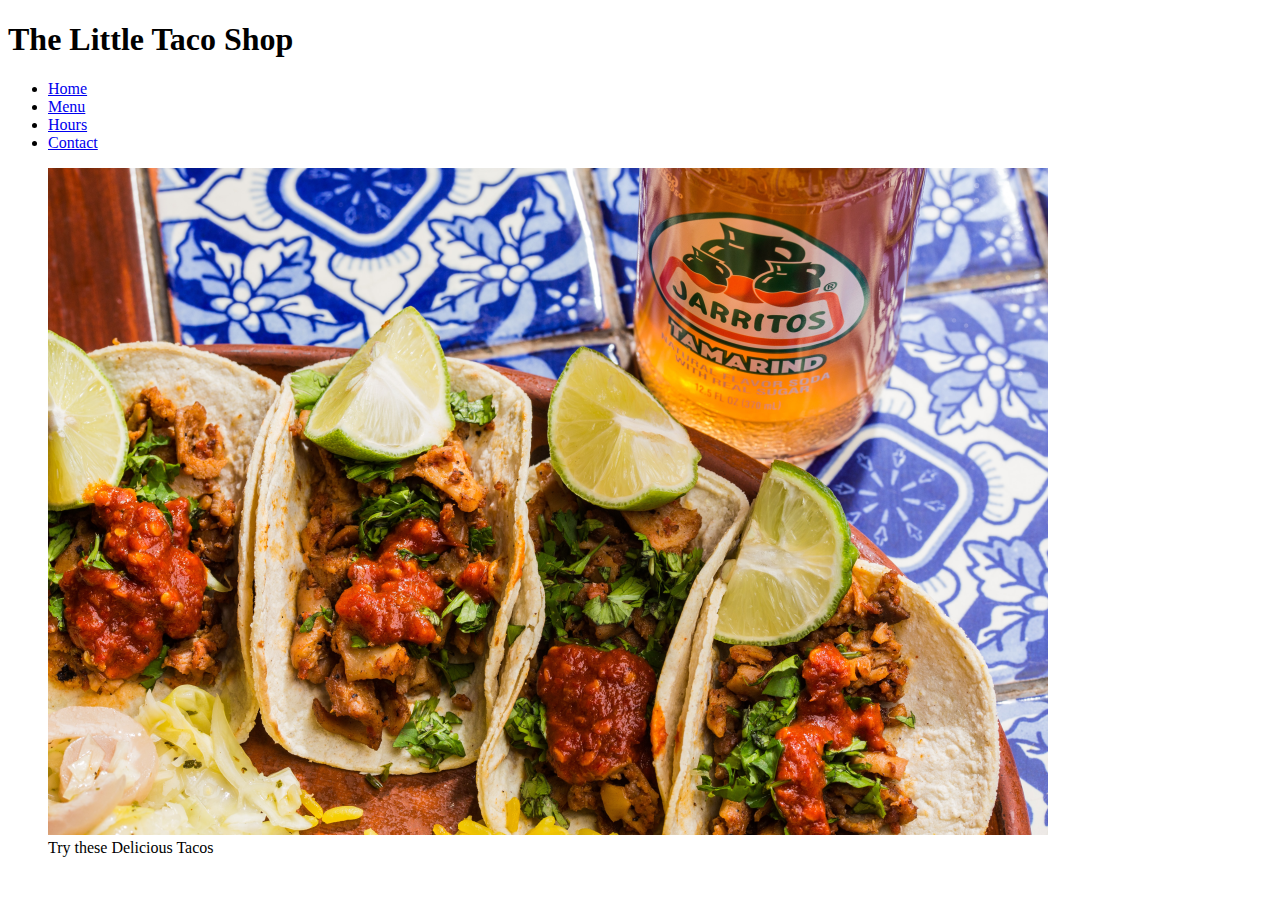
==== about.html @ 059379ba "First Commit" ====
<!DOCTYPE html>
<html lang="en">
    <head>
        <meta charset="UTF-8">
        <meta name="viewport" content="width=device-width, initial-scale=1.0">
        <meta name="author" content="Brian Hartnett">
        <meta name="description" content="About The Little Taco Shop">
        <title>About The Little Taco Shop</title>
        <link rel="icon" href="favicon.ico" type="image/x-icon">
        <link rel="stylesheet" href="css/style.css">
    </head>
<body>
    <header class="header">
        <h1 class="header__h1">The Little Taco Shop</h1>
        <nav class="header__nav">
            <ul class="header__ul">
                <li class="header__li">
                    <a href="/">Home</a>
                </li>
                <li class="header__li">
                    <a href="/#menu">Menu</a>
                </li>
                <li class="header__li">
                    <a href="hours.html">Hours</a>
                </li>
                <li class="header__li">
                    <a href="contact.html">Contact</a>
                </li>
            </ul>
        </nav>
    </header>

    <section class="hero">
        <figure>
            <img src="img/tacos_delicioso_1000x667.png" alt="Tacos Delicioso" title="Tacos Delicioso!" width="1000"
                height="667">
            <figcaption class="offscreen">
                Try these Delicious Tacos
            </figcaption>
        </figure>
    </section>
</body>
</html>
---- css/style.css ----

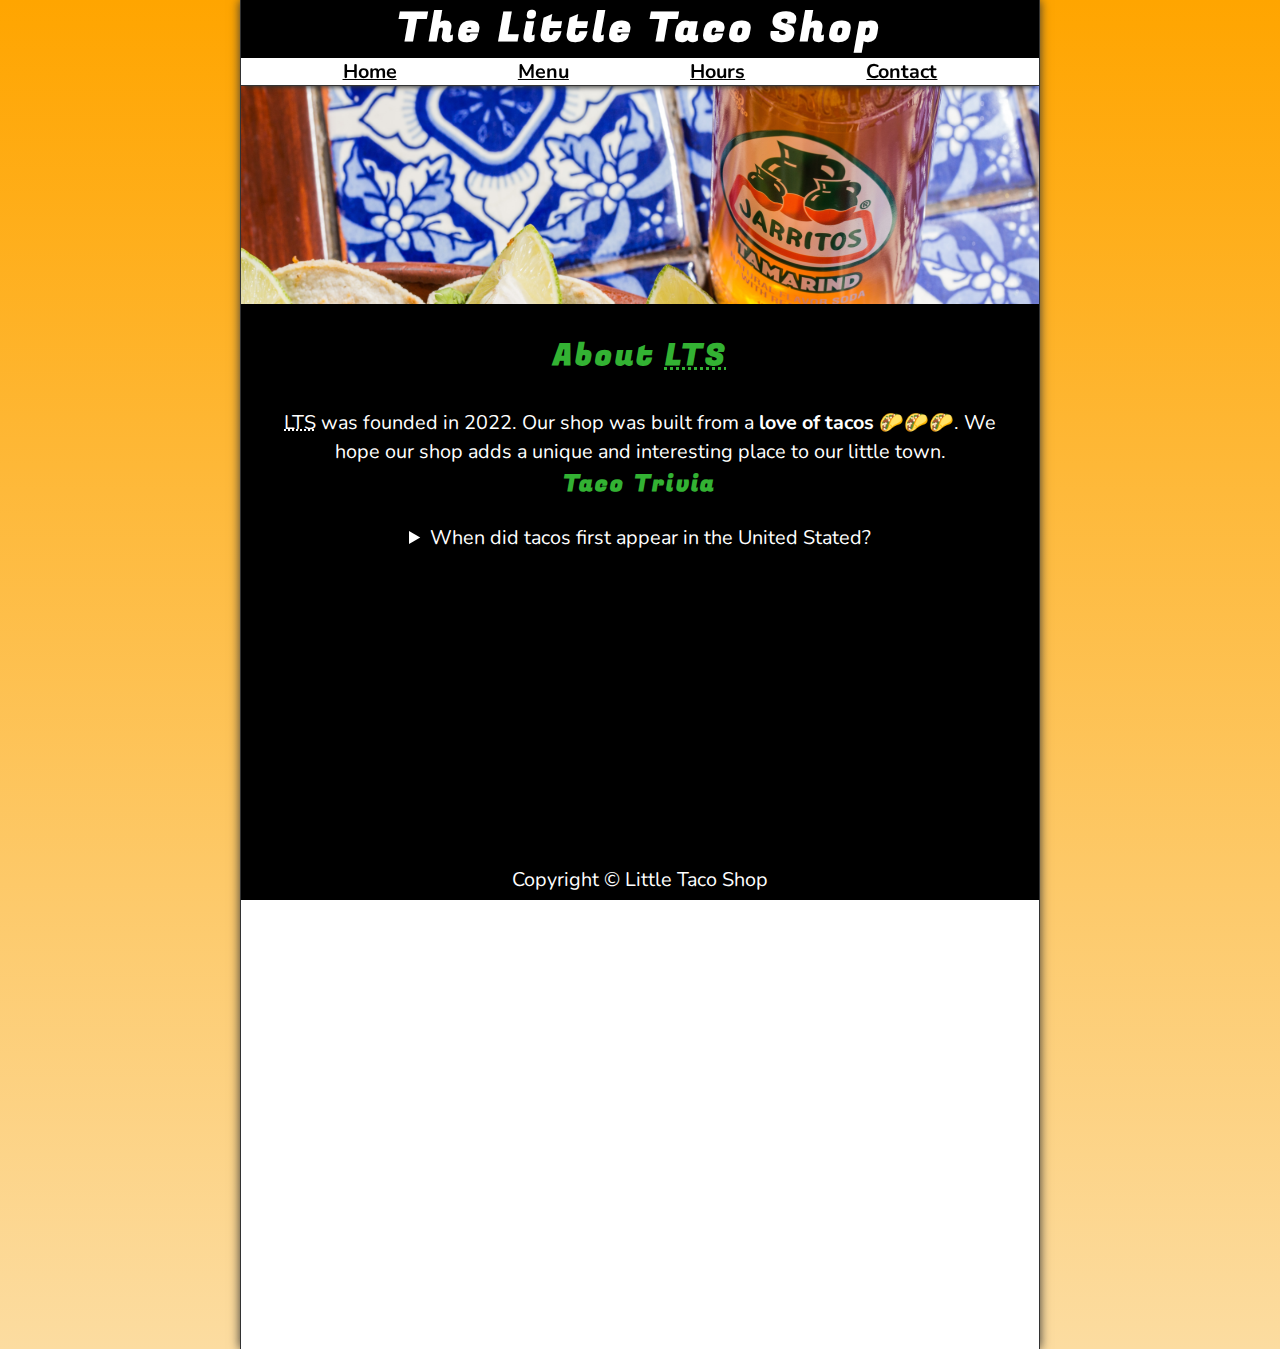
==== commit 697c7fa7: "Added Site-Wide Styling" ====
--- a/about.html
+++ b/about.html
@@ -40,4 +40,34 @@
         </figure>
     </section>
 </body>
+<footer class="footer">
+
+    <main class="main">
+        <article id="about" class="main__article">
+            <h2>About <abbr title="The Little Taco Shop">LTS</abbr></h2>
+            <p>
+                <abbr title="The Little Taco Shop">LTS</abbr> was founded in <time datetime="2022">2022</time>. Our shop
+                was built from a <strong>love of tacos</strong> 🌮🌮🌮. We hope our shop adds a unique and interesting
+                place to our little town.
+            </p>
+            <aside>
+                <h3>Taco Trivia</h3>
+                <details>
+                    <summary>When did tacos first appear in the United Stated?</summary>
+                    <p>
+                        Jeffrey M. Pilcher, taco historian and professor of history at the University of Minnesota, says
+                        the earliest mention of tacos in the United States are in a newspaper from <time
+                            datetime="1905">1905</time>. (Source: <cite><a
+                                href="https://www.smithsonianmag.com/arts-culture/where-did-the-taco-come-from-81228162/"
+                                target="_blank">Smithsonian Magazine</a></cite>)
+                    </p>
+                </details>
+            </aside>
+        </article>
+    </main>
+    <p>
+        <span class="nowrap">Copyright &copy;</span>
+        <span class="nowrap">Little Taco Shop</span>
+    </p>
+</footer>
 </html>--- a/css/style.css
+++ b/css/style.css
@@ -1 +1,212 @@
-
+@import url('https://fonts.googleapis.com/css2?family=Fugaz+One&family=Nunito&display=swap');
+
+/* CSS RESET */
+
+*, *::before, *::after {
+    margin: 0;
+    padding: 0;
+    box-sizing: border-box;
+}
+
+img {
+    display: block;
+    max-width: 100%;
+    display: auto;
+}
+
+input, button, textarea {
+    font: inherit;
+}
+
+/* CSS Variables */
+
+:root {
+    /* Fonts */
+    --ff: "Nunito", sans-serif;
+    --ff-headings: "Fugaz One", cursive;
+    --fs: clamp(1rem, 2.2vh, 1.5rem);
+
+    /* Colors */
+    --bgcolor: orange;
+    --bgcolor-fade: rgb(252,220,160);
+    --bgimage: linear-gradient(to bottom, var(--bgcolor), var(--bgcolor-fade));
+    --body-bgcolor: #fff;
+    --font-color: 000;
+    --border-color: #333;
+    --highlight-color: rgb(51, 178, 51);
+    --link-color: #000;
+    --link-hover: hsla(0, 0%, 0%, 0.6);
+    --link-active: orange;
+    --header-bgcolor: #000;
+    --header-color: white;
+    --nav-bgcolor: white;
+    --hero-bgcolor: rgba(51, 178, 51, 0.75);
+    --hero-color: #fff;
+
+    /* Borders */
+    --borders: 1px solid var(--border-color);
+
+    /* Standard Padding */
+    --padding-tb: 0.25em;
+    --padding-side: 2.5%;
+
+    /* Standard Margin */
+    --margin: clamp(1em, 2.5vh, 1.5em) 0;
+}
+
+/* Utility Classes */
+
+.offscreen {
+    position: absolute;
+    left: -10000px;
+}
+
+.nowrap {
+    white-space: nowrap;
+}
+
+.center {
+    text-align: center;
+}
+
+/* General Styles */
+
+html {
+    scroll-behavior: smooth;
+    font-size: var(--fs);
+    font-family: var(--ff);
+    background-color: var(--bgcolor);
+    background-image: var(--bgimage);
+}
+
+body {
+    background-color: var(--body-bgcolor);
+    color: var(--font-color);
+    min-height: 100vh;
+    max-width: 800px;
+    margin: 0 auto;
+    border-left: var(--borders);
+    border-right: var(--borders);
+    box-shadow: 0 0 10px var(--border-color);
+}
+
+h1, h2, h3 {
+    font-family: var(--ff-headings);
+    letter-spacing: 0.1em;
+}
+
+h2, h3 {
+    margin-bottom: 1em;
+    color: var(--highlight-color);
+}
+
+
+p {
+    line-height: 1.5;
+}
+
+a:any-link {
+    color: var(--link-color);
+}
+
+a:hover, a:focus-visible {
+    color: var(--link-hover);
+}
+
+a:active {
+    color: var(--link-active);
+}
+
+/* Header */
+
+.header {
+    position: sticky;
+    top: 0;
+    z-index: 1;
+}
+
+.header__h1 {
+    text-align: center;
+    background-color: var(--header-bgcolor);
+    color: var(--header-color);
+    padding: var(--padding-tb) var(--pading-side);
+}
+
+.header__nav {
+    background-color: var(--nav-bgcolor);
+    border-bottom: var(--borders);
+    font-weight: bold;
+    box-shadow: 0 6px 5px -5px var(--border-color);
+}
+
+.header__ul {
+    padding: var(--padding-tb) var(--pading-side);
+    list-style-type: none;
+    display: flex;
+    justify-content: space-evenly;
+    gap: 1rem;
+}
+
+/* Hero */
+
+.hero {
+    position: relative;
+}
+
+.hero__h2 {
+    background-color: var(--hero-bgcolor);
+    color: var(--hero-color);
+    padding: 0.25em 0.5em;
+    text-shadow: 2px 2px 5px var(--border-color);
+    position: absolute;
+    top: -100px;
+    left: 20px;
+    animation: showWelcome 0.5s ease-in-out 1s forwards;
+}
+
+@keyframes showWelcome {
+    0% {
+        top: -20px;
+        transform: skew(0deg, -5deg) scaleY(0);
+    }
+
+    80% {
+        top: 30px;
+        transform: skew(10deg, -5deg) scaleY(1.2);
+    }
+
+    100% {
+        top: 20px;
+        transform: skew(-10deg, -5deg) scaleY(1.0);
+    }
+}
+
+/* Footer */
+
+.footer {
+    position: sticky;
+    bottom: 0;
+    background-color: var(--header-bgcolor);
+    color: var(--header-color);
+    padding: var(--padding-tb) var(--padding-side);
+    text-align: center;
+}
+
+/* Main */
+
+.main {
+    padding: var(--padding-tb) var(--padding-side);
+}
+
+.main__article {
+    scroll-margin-top: 6.5rem;
+    margin: var(--margin);
+}
+
+.main__article:first-child {
+    margin-top: 1em;
+}
+
+.main__article:last-child {
+    min-height: calc(100vh - 20rem);
+}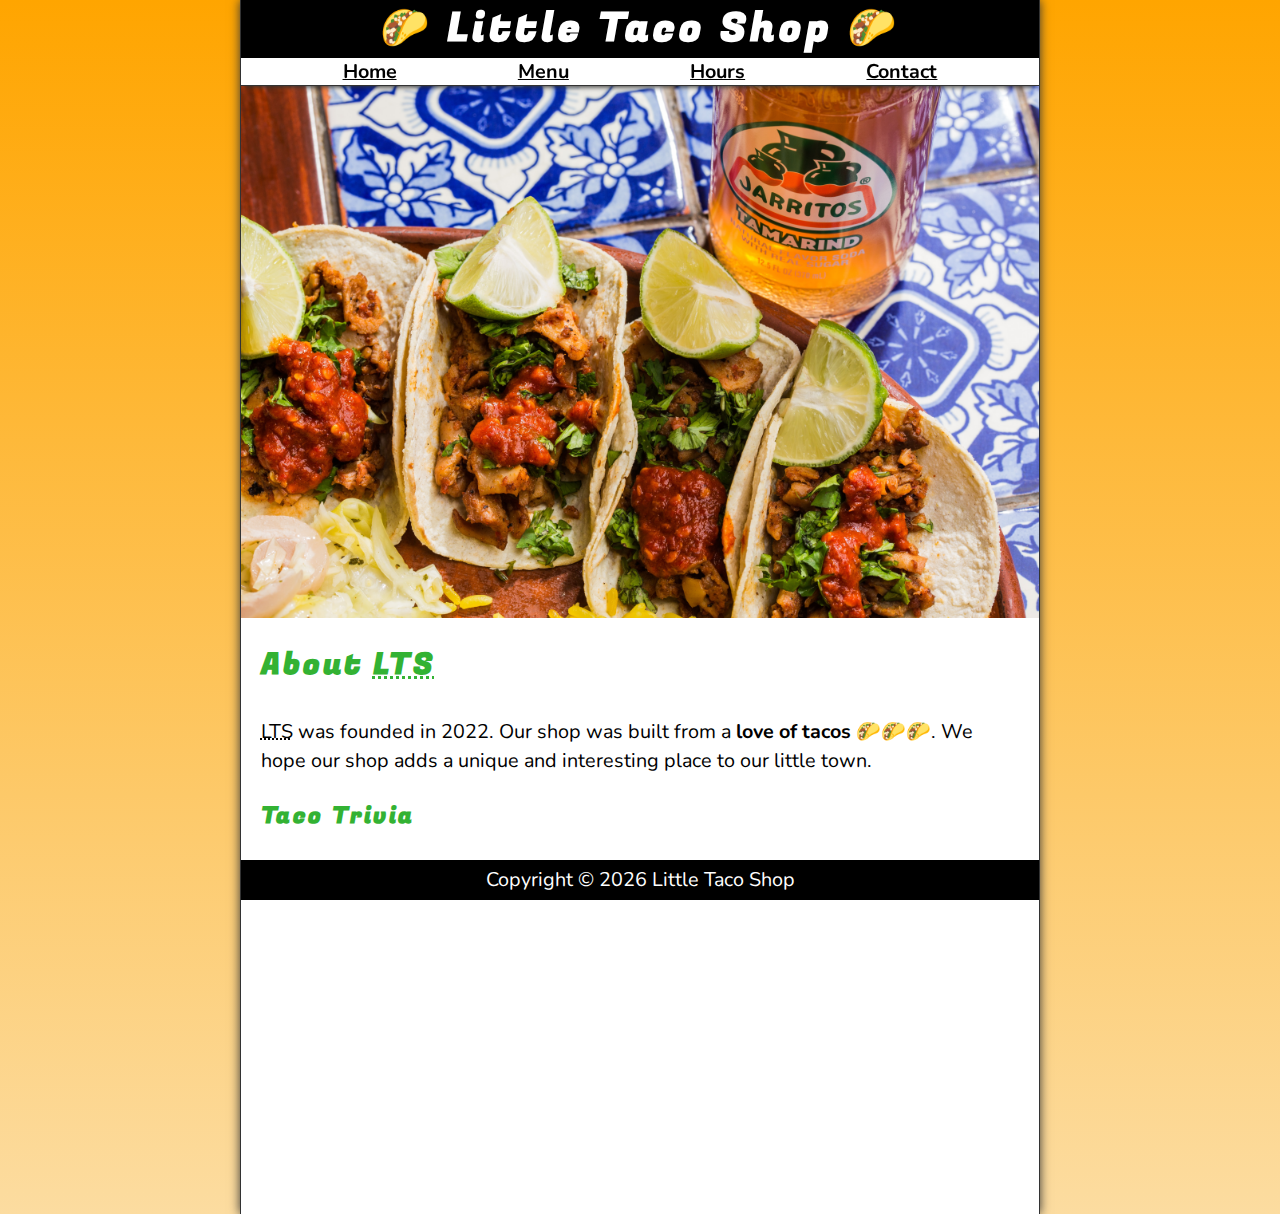
==== commit 49188789: "Finished styling" ====
--- a/about.html
+++ b/about.html
@@ -8,10 +8,11 @@
         <title>About The Little Taco Shop</title>
         <link rel="icon" href="favicon.ico" type="image/x-icon">
         <link rel="stylesheet" href="css/style.css">
+        <script src="js/main.js" defer></script>
     </head>
 <body>
     <header class="header">
-        <h1 class="header__h1">The Little Taco Shop</h1>
+        <h1 class="header__h1">Little Taco Shop</h1>
         <nav class="header__nav">
             <ul class="header__ul">
                 <li class="header__li">
@@ -39,22 +40,19 @@
             </figcaption>
         </figure>
     </section>
-</body>
-<footer class="footer">
-
     <main class="main">
-        <article id="about" class="main__article">
+        <article id="about" class="main__article about">
             <h2>About <abbr title="The Little Taco Shop">LTS</abbr></h2>
             <p>
                 <abbr title="The Little Taco Shop">LTS</abbr> was founded in <time datetime="2022">2022</time>. Our shop
                 was built from a <strong>love of tacos</strong> 🌮🌮🌮. We hope our shop adds a unique and interesting
                 place to our little town.
             </p>
-            <aside>
+            <aside class="about__trivia">
                 <h3>Taco Trivia</h3>
                 <details>
                     <summary>When did tacos first appear in the United Stated?</summary>
-                    <p>
+                    <p class="about__trivia-answer">
                         Jeffrey M. Pilcher, taco historian and professor of history at the University of Minnesota, says
                         the earliest mention of tacos in the United States are in a newspaper from <time
                             datetime="1905">1905</time>. (Source: <cite><a
@@ -65,8 +63,10 @@
             </aside>
         </article>
     </main>
+</body>
+<footer class="footer">
     <p>
-        <span class="nowrap">Copyright &copy;</span>
+        <span class="nowrap">Copyright &copy; <time id="year"></time></span>
         <span class="nowrap">Little Taco Shop</span>
     </p>
 </footer>
--- a/css/style.css
+++ b/css/style.css
@@ -11,7 +11,7 @@
 img {
     display: block;
     max-width: 100%;
-    display: auto;
+    height: auto;
 }
 
 input, button, textarea {
@@ -27,24 +27,26 @@
     --fs: clamp(1rem, 2.2vh, 1.5rem);
 
     /* Colors */
+    --bgcolor-fade: rgb(252,220,160);
     --bgcolor: orange;
-    --bgcolor-fade: rgb(252,220,160);
     --bgimage: linear-gradient(to bottom, var(--bgcolor), var(--bgcolor-fade));
     --body-bgcolor: #fff;
+    --border-color: #333;
+    --button-color: #fff;
     --font-color: 000;
-    --border-color: #333;
+    --header-bgcolor: #000;
+    --header-color: white;
+    --hero-bgcolor: rgba(51, 178, 51, 0.75);
+    --hero-color: #fff;
     --highlight-color: rgb(51, 178, 51);
+    --link-active: orange;
     --link-color: #000;
     --link-hover: hsla(0, 0%, 0%, 0.6);
-    --link-active: orange;
-    --header-bgcolor: #000;
-    --header-color: white;
     --nav-bgcolor: white;
-    --hero-bgcolor: rgba(51, 178, 51, 0.75);
-    --hero-color: #fff;
 
     /* Borders */
     --borders: 1px solid var(--border-color);
+    --border-radius: 15px;
 
     /* Standard Padding */
     --padding-tb: 0.25em;
@@ -52,6 +54,24 @@
 
     /* Standard Margin */
     --margin: clamp(1em, 2.5vh, 1.5em) 0;
+}
+
+@media (prefers-color-scheme: dark) {
+    :root {
+        --bgcolor-fade: gray;
+        --bgcolor: #000;
+        --body-bgcolor: #333;
+        --border-color: whitesmoke;
+        --button-color: #000;
+        --font-color: whitesmoke;
+        --header-color: whitesmoke;
+        --hero-color: #333;
+        --highlight-color: whitesmoke;
+        --link-active: rgb(252, 200, 103);
+        --link-color: whitesmoke;
+        --link-hover: orange;
+        --nav-bgcolor: rgb(20, 20, 20);
+    }
 }
 
 /* Utility Classes */
@@ -209,4 +229,126 @@
 
 .main__article:last-child {
     min-height: calc(100vh - 20rem);
+}
+
+/* About */
+
+.about__trivia {
+    margin: var(--margin);
+}
+
+.about__trivia-answer {
+    margin-top: 1em;
+}
+
+/* Contact */
+
+.contact__h2 {
+    margin: 0;
+}
+
+.contact__fieldset {
+    border: none;
+}
+
+.contact__p {
+    margin: 1em 0;
+}
+
+.contact__label {
+    display: block;
+    font-weight: bold;
+}
+
+.contact__input, .contact__textarea {
+    padding: 0.5rem;
+    border-radius: var(--border-radius);
+    border-width: 2px;
+    width: 100%;
+}
+
+.contact__button {
+    padding: 0.5em;
+    border-radius: var(--border-radius);
+    background-color: var(--highlight-color);
+    color: var(--button-color);
+    font-weight: bold;
+}
+
+/* Menu */
+
+thead, tbody, tfoot, tr {
+    display: contents;
+}
+
+.menu__container {
+    display: grid;
+    grid-template-columns: repeat(3, 1fr);
+    grid-template-areas:
+        "hd1 hd2 hd3"
+        "cr cr1 cr1p"
+        "cr cr2 cr2p"
+        "cr cr3 cr3p"
+        "sf sf1 sf1p"
+        "sf sf2 sf2p"
+        "sf sf3 sf3p"
+        "cs cs cs";
+        gap: 0.1em;
+        margin-bottom: 1em;
+}
+
+.menu__cr {
+    grid-area: cr;
+}
+
+.menu__sf {
+    grid-area: sf;
+}
+
+.menu__cs {
+    grid-area: cs;
+}
+
+.menu__cr, .menu__sf, .menu__cs, .menu__header {
+    color: var(--highlight-color);
+    height: 100%;
+    display: grid;
+    place-content: center;
+}
+
+.menu__header, .menu__item {
+    width: 100%;
+    padding: 1em;
+    border: medium ridge var(--border-color);
+}
+
+.menu_item {
+    display: grid;
+    place-content: center;
+}
+
+thead th:first-child {
+    border-top-left-radius: var(--border-radius);
+}
+
+thead th:last-child {
+    border-top-right-radius: var(--border-radius);
+}
+
+tfoot td {
+    border-bottom-left-radius: var(--border-radius);
+    border-bottom-right-radius: var(--border-radius);
+}
+
+@media screen and (min-width: 576px) {
+    .header__h1:before {
+        content: '🌮 '
+    }
+    .header__h1:after {
+        content: ' 🌮'
+    }
+
+    .menu__header, .menu__cr, .menu__sf, .menu__cs {
+        font-size: 125%;
+    }
 }